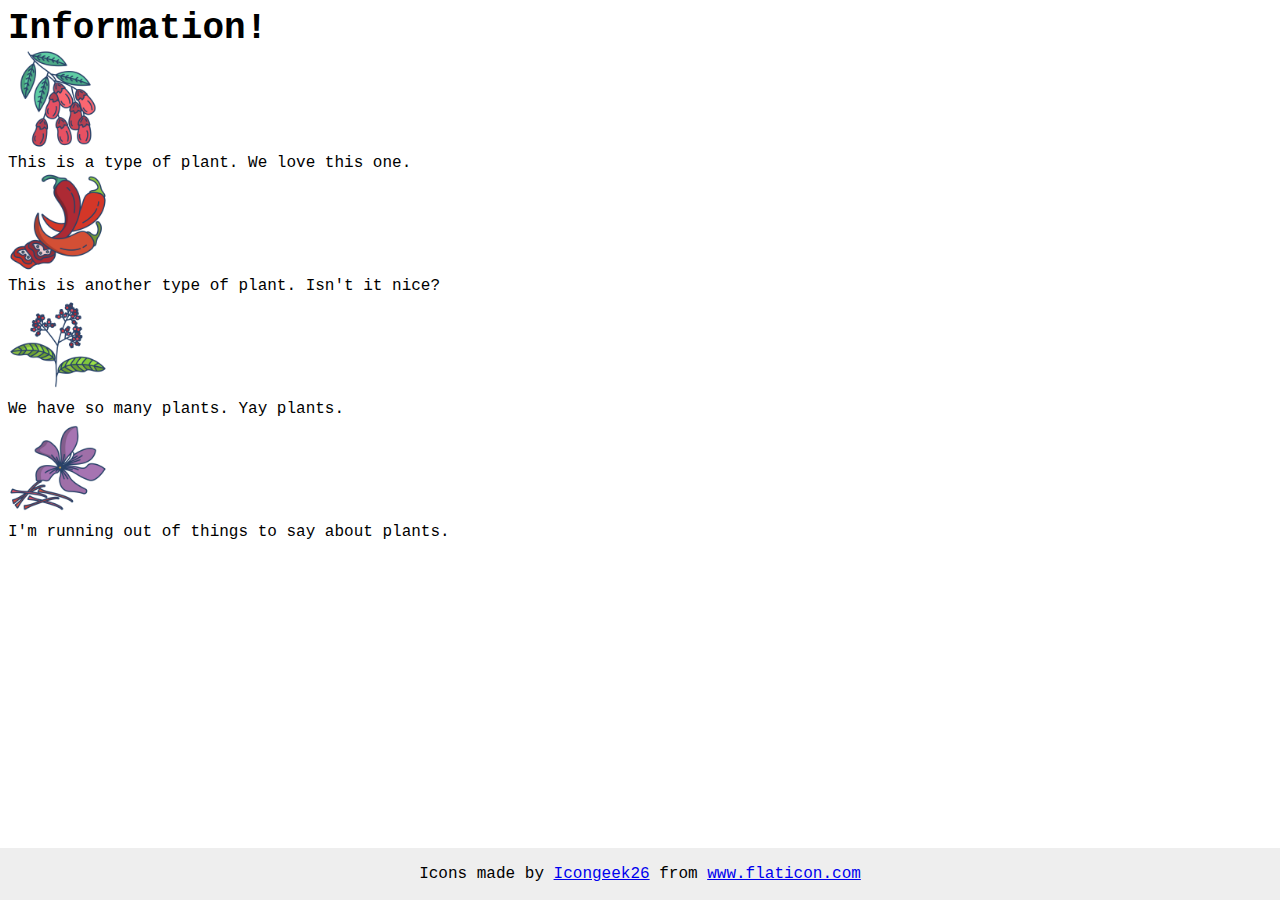
==== css/foundations/flex/04-flex-information/index.html @ ddbe1c9b "moved foundations directory to new css directory for proper categorization" ====
<!DOCTYPE html>
<html lang="en">
  <head>
    <meta charset="UTF-8">
    <meta http-equiv="X-UA-Compatible" content="IE=edge">
    <meta name="viewport" content="width=device-width, initial-scale=1.0">
    <title>Information</title>
    <link rel="stylesheet" href="style.css">
  </head>
  <body>
    <div class="title">Information!</div>

    <img src="./images/barberry.png" alt="barberry">
    <div class="text">This is a type of plant. We love this one.</div>

    <img src="./images/chilli.png" alt="chili">
    <div class="text">This is another type of plant. Isn't it nice?</div>

    <img src="./images/pepper.png" alt="pepper">
    <div class="text">We have so many plants. Yay plants.</div>

    <img src="./images/saffron.png" alt="saffron">
    <div class="text">I'm running out of things to say about plants.</div>

    <!-- disregard this section, it's here to give attribution to the creator of these icons -->
    <div class="footer">
      <div>Icons made by <a href="https://www.flaticon.com/authors/icongeek26" title="Icongeek26">Icongeek26</a> from <a href="https://www.flaticon.com/" title="Flaticon">www.flaticon.com</a></div>
    </div>
  </body>
</html>
---- css/foundations/flex/04-flex-information/style.css ----
body {
  font-family: 'Courier New', Courier, monospace;
}

img {
  width: 100px;
  height: 100px;
}

.title {
  font-size: 36px;
  font-weight: 900;
}

/* do not edit this footer */
.footer {
  position: fixed;
  bottom: 0;
  left: 0;
  right: 0;
  height: 52px;
  display: flex;
  align-items: center;
  justify-content: center;
  background: #eee;
}
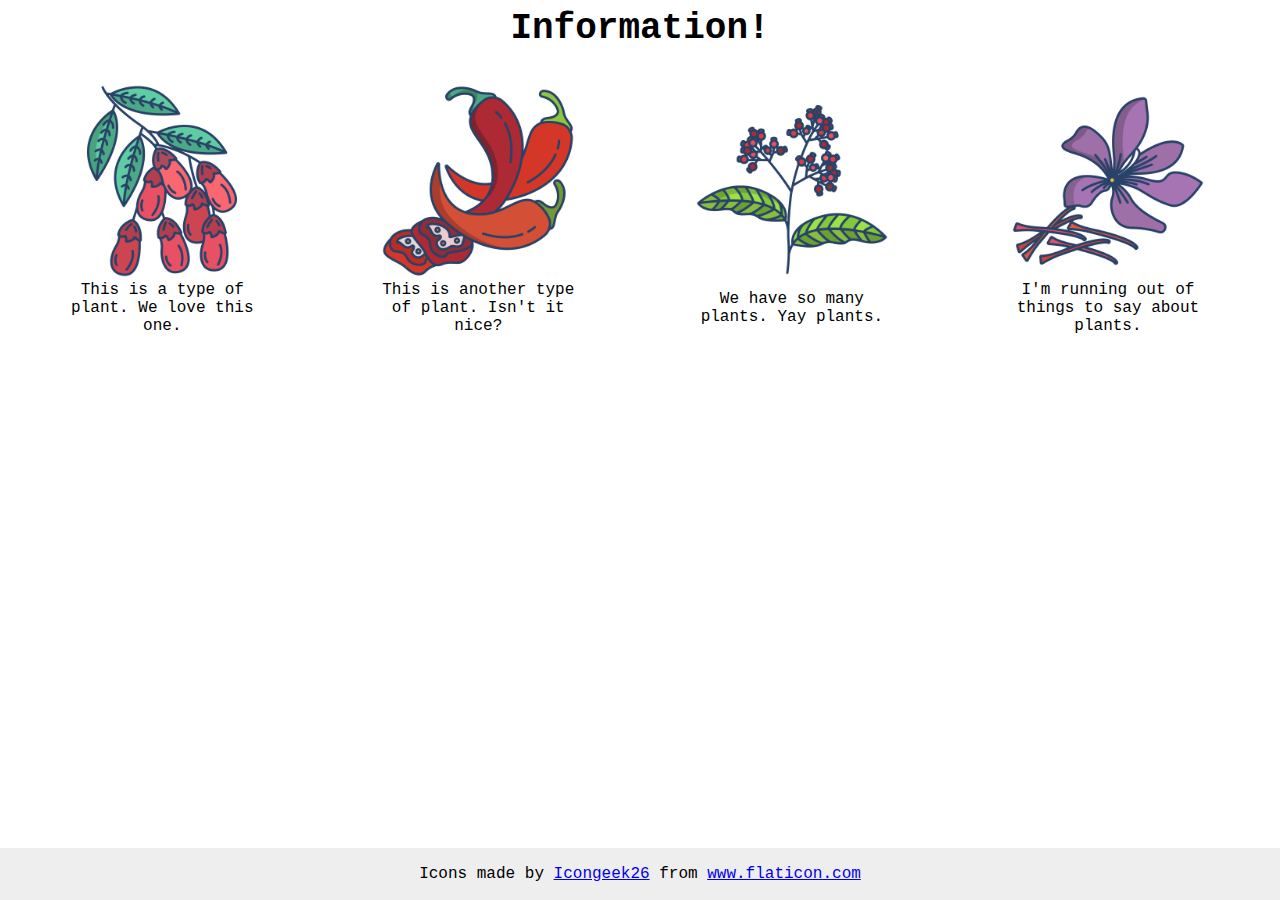
==== commit 03da36f8: "html/css solutions added" ====
--- a/css/foundations/flex/04-flex-information/index.html
+++ b/css/foundations/flex/04-flex-information/index.html
@@ -8,19 +8,27 @@
     <link rel="stylesheet" href="style.css">
   </head>
   <body>
-    <div class="title">Information!</div>
-
-    <img src="./images/barberry.png" alt="barberry">
-    <div class="text">This is a type of plant. We love this one.</div>
-
-    <img src="./images/chilli.png" alt="chili">
-    <div class="text">This is another type of plant. Isn't it nice?</div>
-
-    <img src="./images/pepper.png" alt="pepper">
-    <div class="text">We have so many plants. Yay plants.</div>
-
-    <img src="./images/saffron.png" alt="saffron">
-    <div class="text">I'm running out of things to say about plants.</div>
+    <div class="information">
+        <div class="title">Information!</div>
+        <div class="images">
+            <div class="image-container">
+                <img src="./images/barberry.png" alt="barberry">
+                <div class="text">This is a type of plant. We love this one.</div>
+            </div>
+            <div class="image-container">
+                <img src="./images/chilli.png" alt="chili">
+                <div class="text">This is another type of plant. Isn't it nice?</div>
+            </div>
+            <div class="image-container">
+                <img src="./images/pepper.png" alt="pepper">
+                <div class="text">We have so many plants. Yay plants.</div>
+            </div>
+            <div class="image-container">
+              <img src="./images/saffron.png" alt="saffron">
+              <div class="text">I'm running out of things to say about plants.</div>
+            </div>
+        </div>
+      </div>
 
     <!-- disregard this section, it's here to give attribution to the creator of these icons -->
     <div class="footer">
--- a/css/foundations/flex/04-flex-information/style.css
+++ b/css/foundations/flex/04-flex-information/style.css
@@ -7,9 +7,34 @@
   height: 100px;
 }
 
+.information {
+  display: flex;
+  flex-direction: column;
+  align-items: center;
+}
+
 .title {
   font-size: 36px;
   font-weight: 900;
+}
+
+.images {
+  display: flex;
+  align-items: center;
+  margin-top: 32px;
+}
+
+.image-container {
+  display: flex;
+  flex-direction: column;
+  align-items: center;
+  margin: 0 52px;
+  text-align: center;
+}
+
+.image-container img {
+  height: 200px;
+  width: 200px;
 }
 
 /* do not edit this footer */
